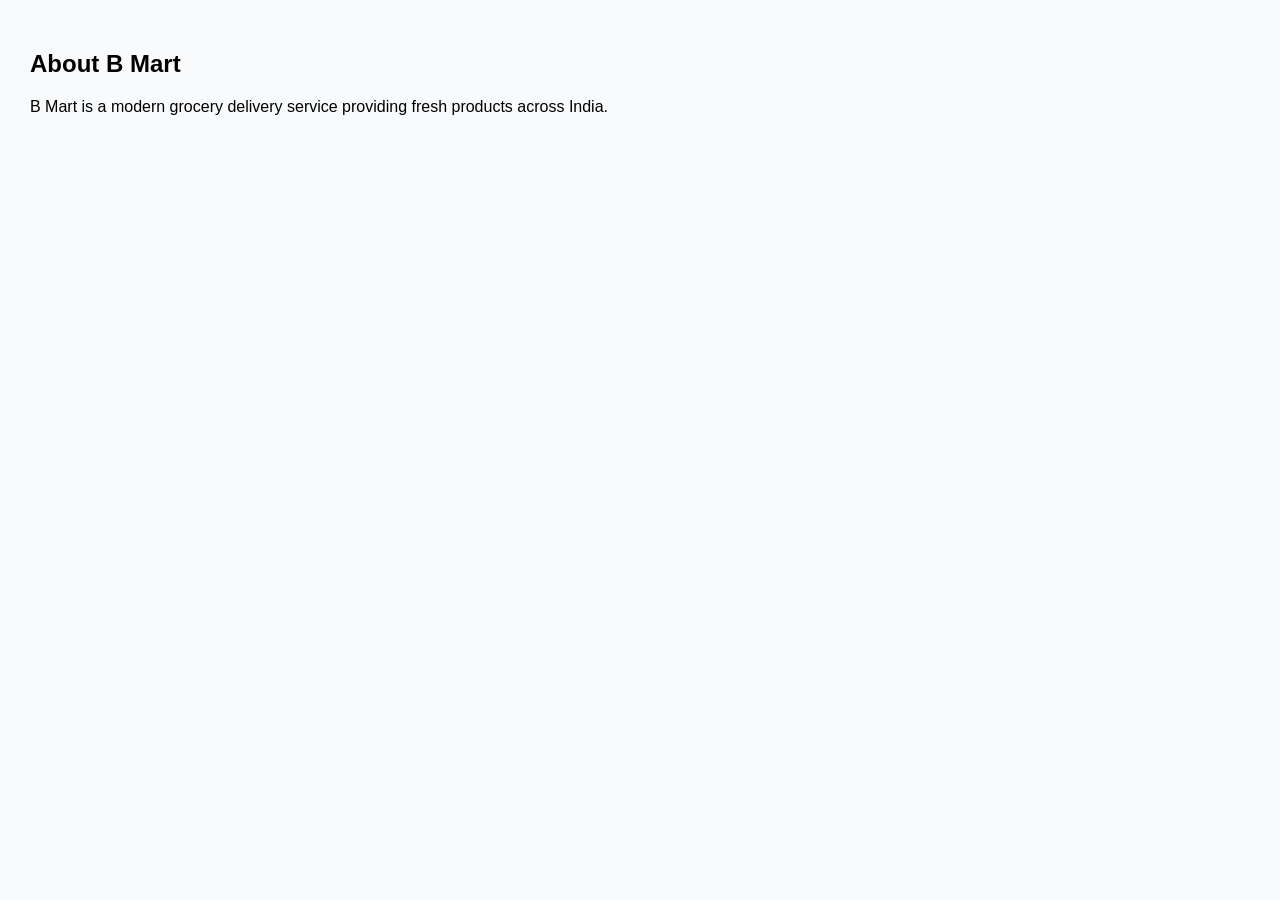
==== about.html @ 48977170 "Add files via upload" ====
<!DOCTYPE html>
<html>
<head>
<title>About</title>
<link rel="stylesheet" href="style.css">
</head>

<body>

<div class="container">
<h2>About B Mart</h2>
<p>B Mart is a modern grocery delivery service providing fresh products across India.</p>
</div>

</body>
</html>
---- style.css ----
body{
    margin:0;
    font-family:'Segoe UI',sans-serif;
    background:#f8fafc;
}

header{
    background:white;
    padding:15px 40px;
    display:flex;
    justify-content:space-between;
    align-items:center;
    box-shadow:0 2px 10px rgba(0,0,0,0.05);
}

.logo{
    font-size:24px;
    font-weight:bold;
    color:#0a8754;
}

nav a{
    margin:0 15px;
    text-decoration:none;
    color:#333;
    font-weight:500;
}

.hero{
    background:linear-gradient(to right,#0a8754,#34d399);
    color:white;
    padding:60px 20px;
    text-align:center;
}

.container{
    padding:30px;
}

.grid{
    display:grid;
    grid-template-columns:repeat(auto-fit,minmax(220px,1fr));
    gap:20px;
}

.product{
    background:white;
    padding:15px;
    border-radius:15px;
    text-align:center;
    box-shadow:0 4px 15px rgba(0,0,0,0.05);
}

.product img{
    width:100%;
    height:150px;
    object-fit:cover;
    border-radius:10px;
}

button{
    background:#0a8754;
    color:white;
    border:none;
    padding:10px;
    border-radius:8px;
    cursor:pointer;
}

.card{
    background:white;
    padding:20px;
    border-radius:15px;
    box-shadow:0 2px 10px rgba(0,0,0,0.05);
}

input{
    padding:12px;
    width:100%;
    max-width:300px;
    border-radius:8px;
    border:1px solid #ccc;
}
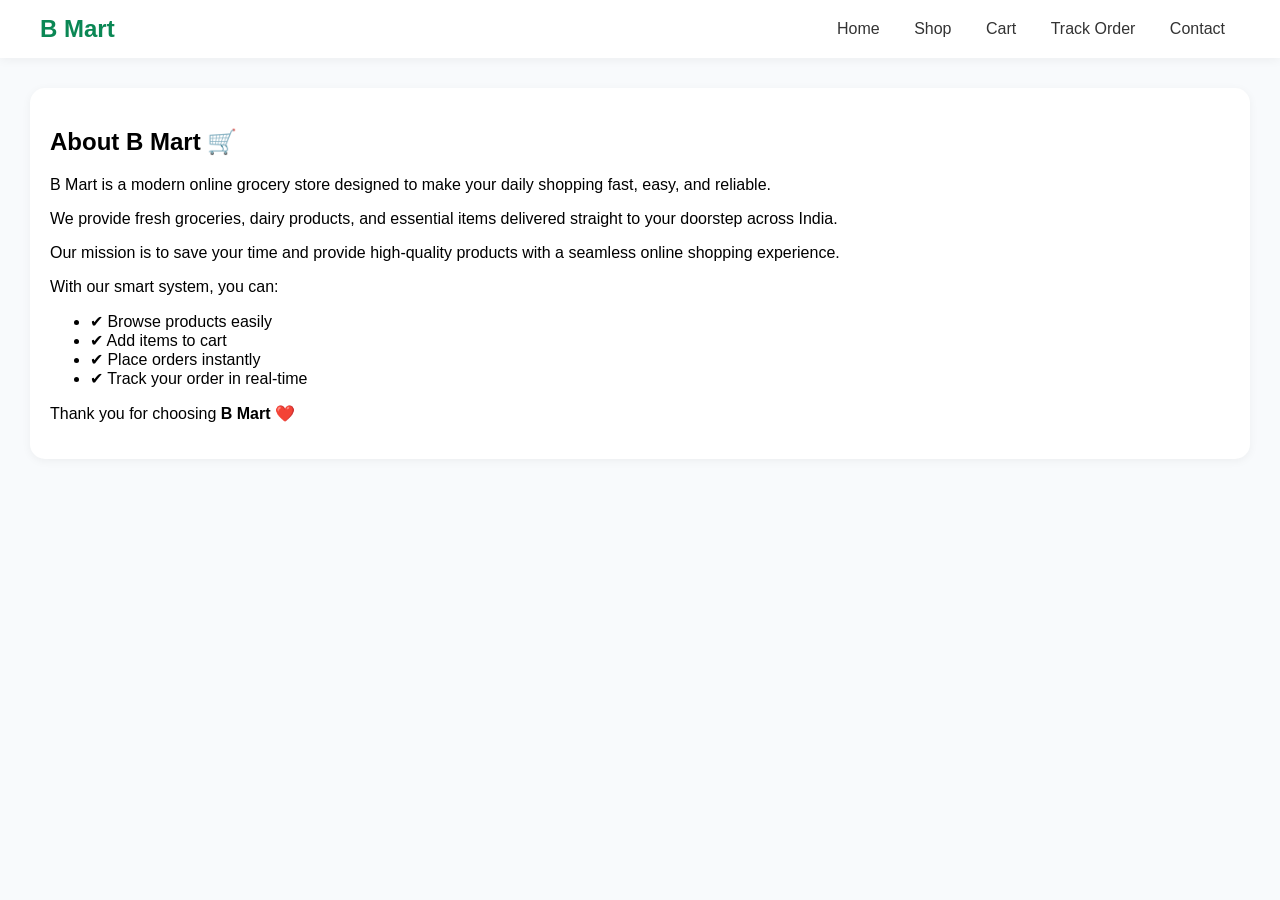
==== commit 65df45fa: "Update about.html" ====
--- a/about.html
+++ b/about.html
@@ -1,16 +1,57 @@
 <!DOCTYPE html>
 <html>
 <head>
-<title>About</title>
+<title>About - B Mart</title>
 <link rel="stylesheet" href="style.css">
 </head>
 
 <body>
 
+<header>
+<div class="logo">B Mart</div>
+<nav>
+<a href="index.html">Home</a>
+<a href="shop.html">Shop</a>
+<a href="cart.html">Cart</a>
+<a href="track.html">Track Order</a>
+<a href="contact.html">Contact</a>
+</nav>
+</header>
+
 <div class="container">
-<h2>About B Mart</h2>
-<p>B Mart is a modern grocery delivery service providing fresh products across India.</p>
+<div class="card">
+
+<h2>About B Mart 🛒</h2>
+
+<p>
+B Mart is a modern online grocery store designed to make your daily shopping fast, easy, and reliable.
+</p>
+
+<p>
+We provide fresh groceries, dairy products, and essential items delivered straight to your doorstep across India.
+</p>
+
+<p>
+Our mission is to save your time and provide high-quality products with a seamless online shopping experience.
+</p>
+
+<p>
+With our smart system, you can:
+</p>
+
+<ul>
+<li>✔ Browse products easily</li>
+<li>✔ Add items to cart</li>
+<li>✔ Place orders instantly</li>
+<li>✔ Track your order in real-time</li>
+</ul>
+
+<p>
+Thank you for choosing <b>B Mart</b> ❤️
+</p>
+
+</div>
 </div>
 
 </body>
-</html>+</html>
